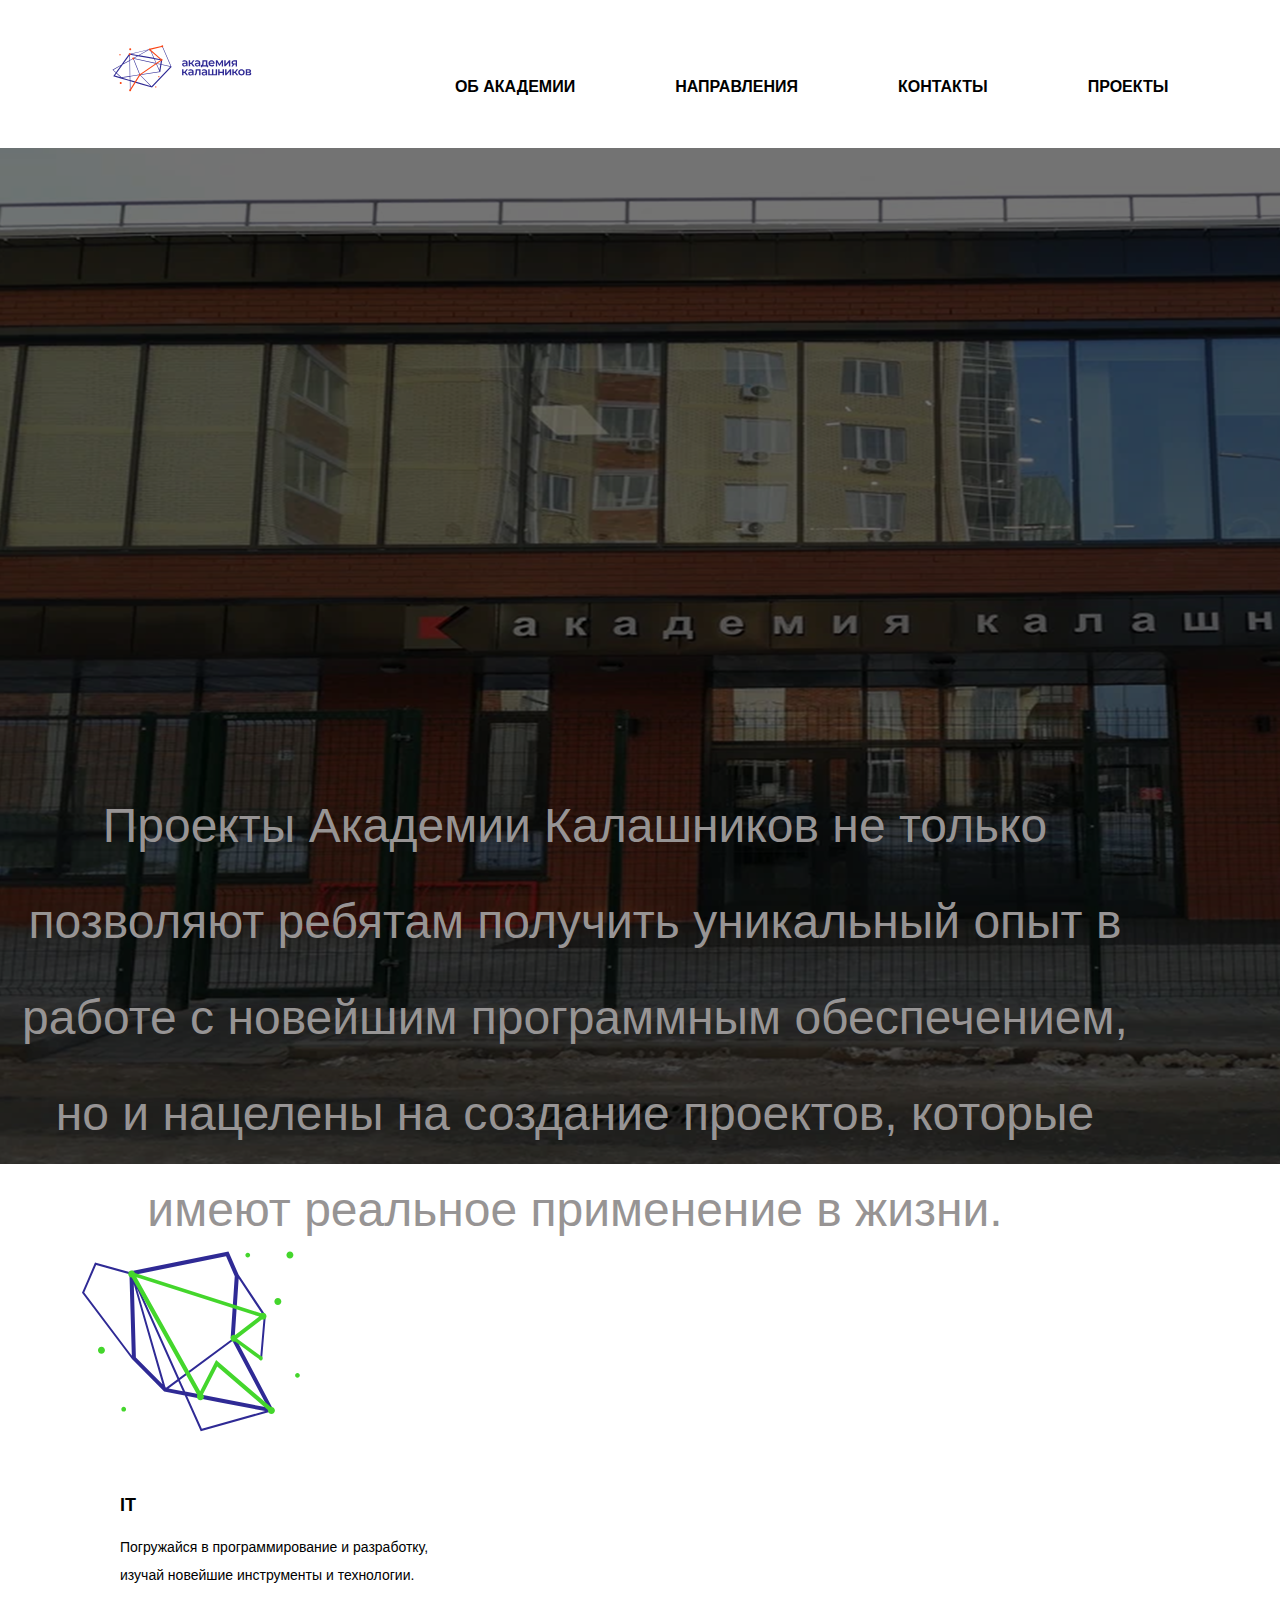
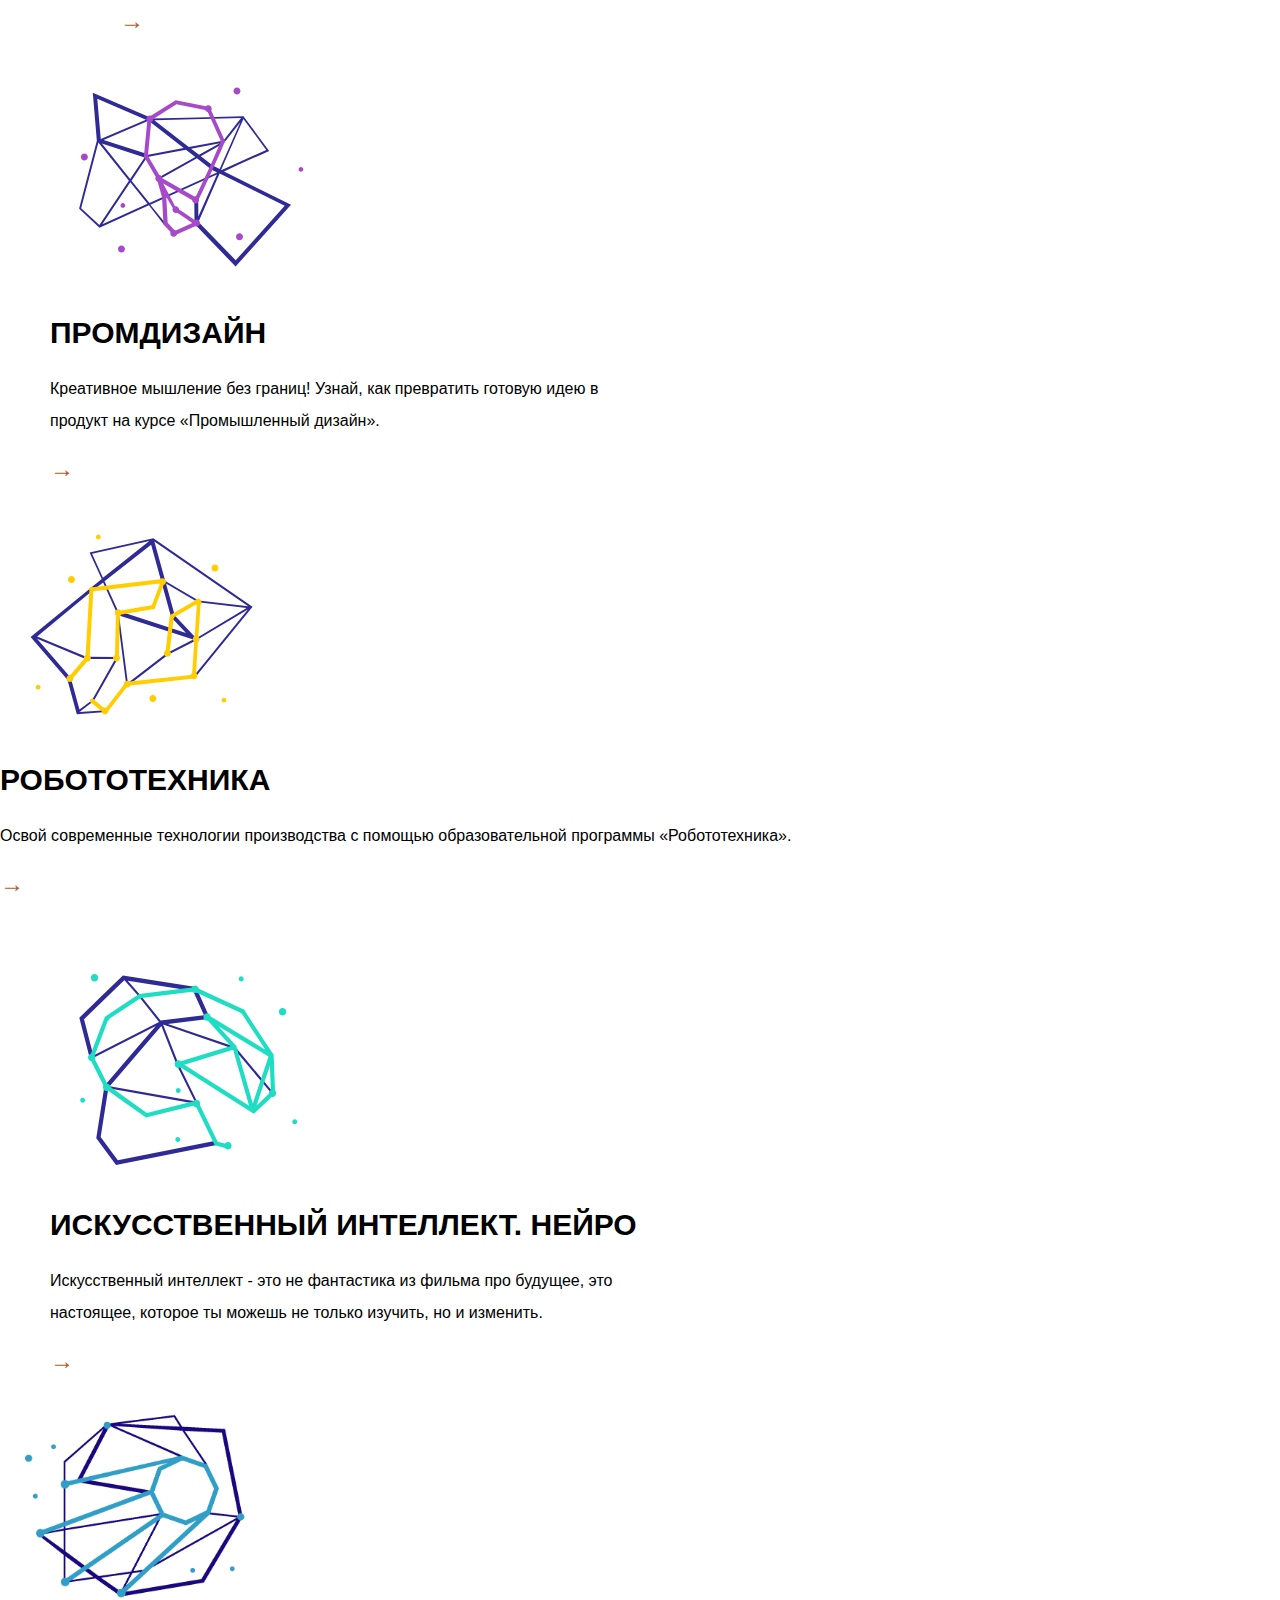
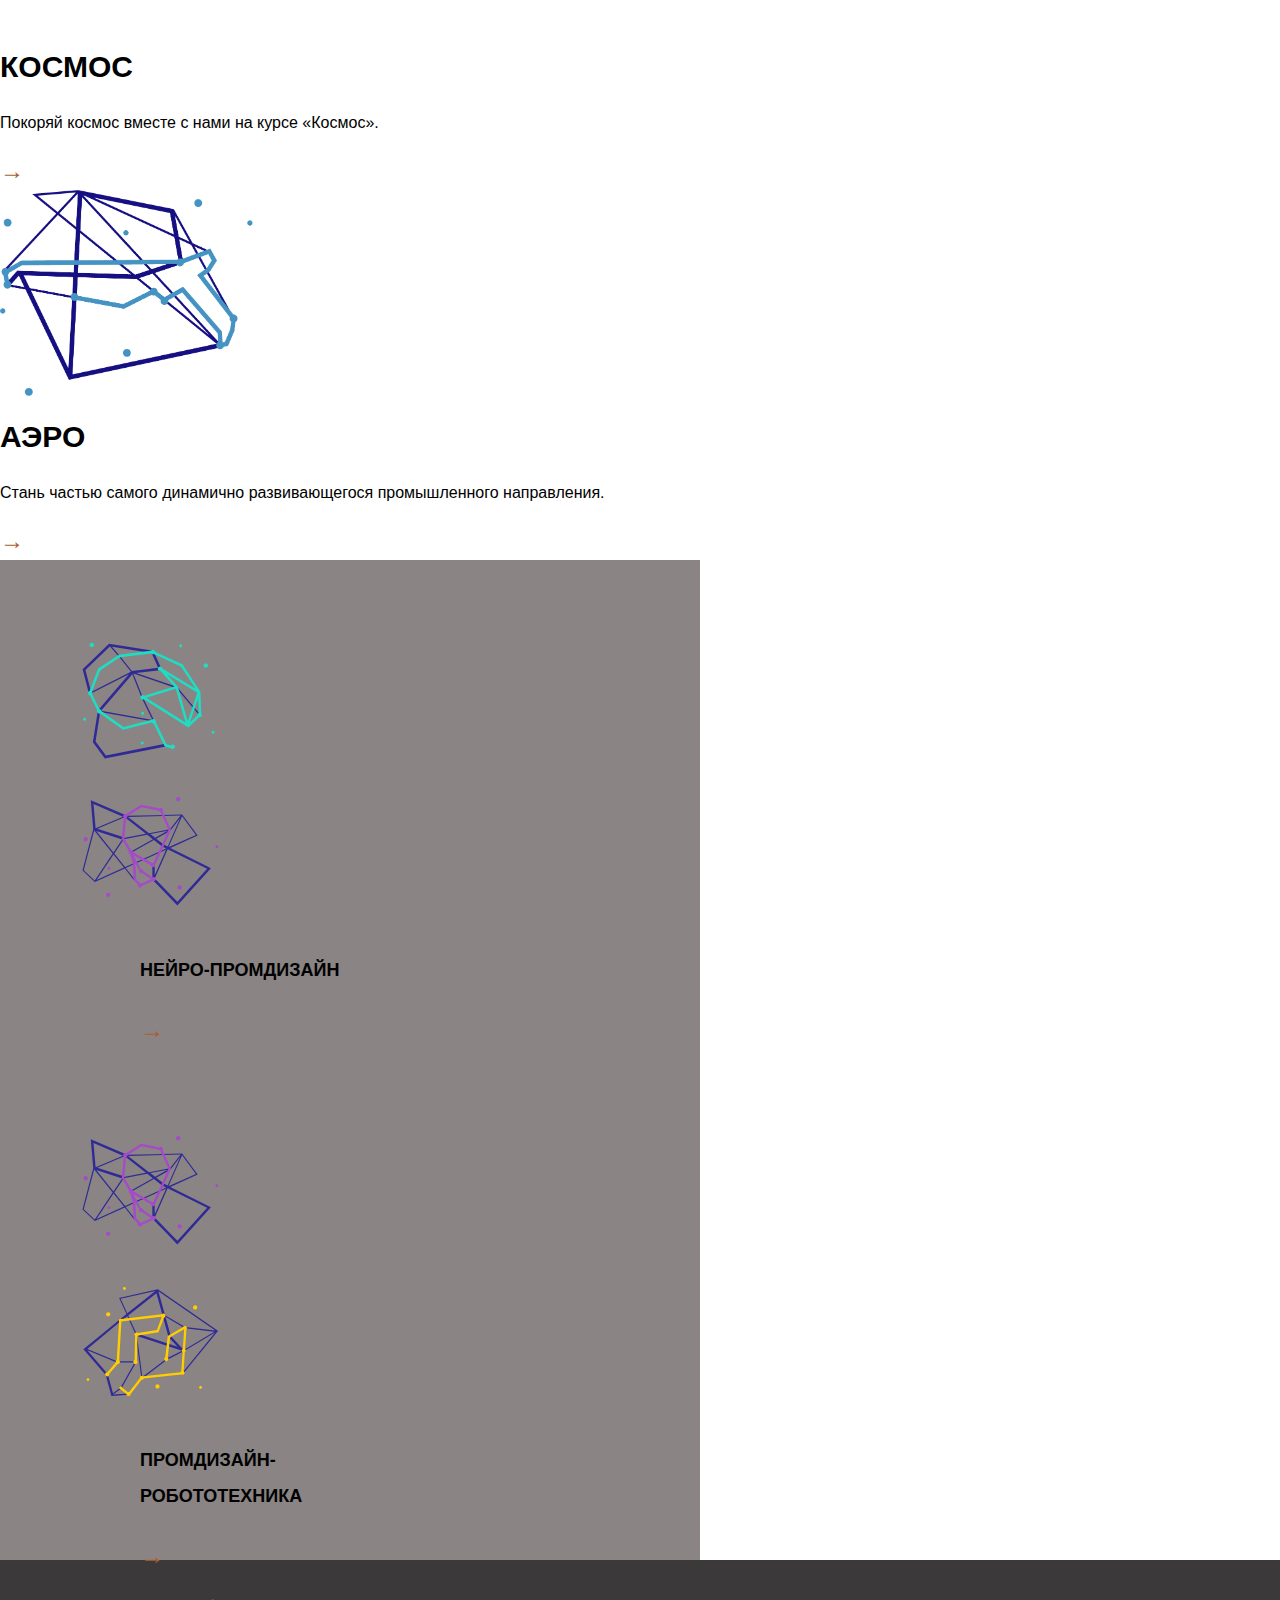
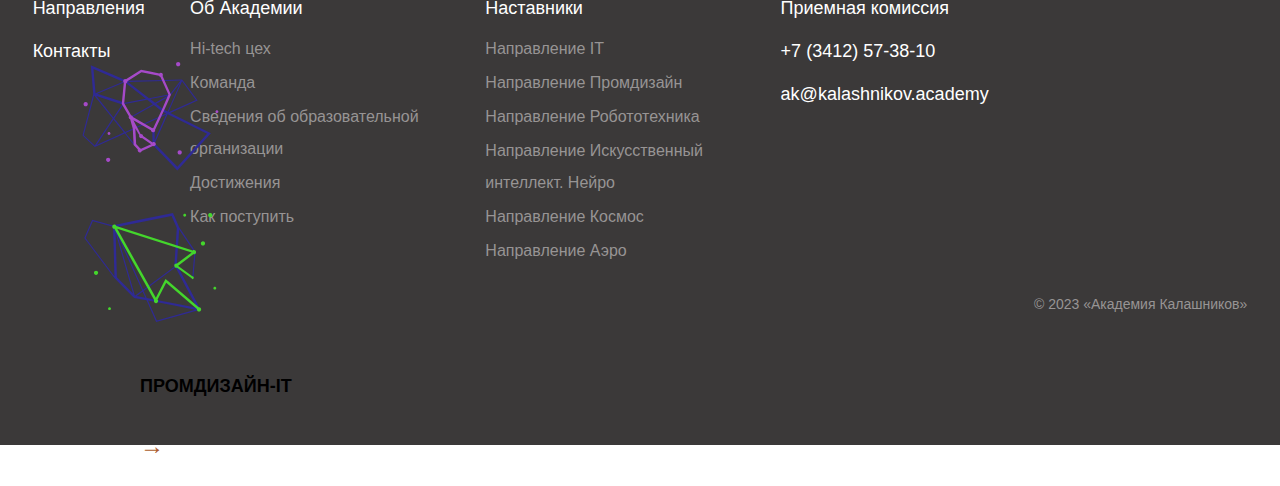
==== энергос/index.html @ f82465e9 "Add files via upload" ====
<!DOCTYPE html>
<html lang="en">
<head>
    <meta charset="UTF-8">
    <meta http-equiv="X-UA-Compatible" content="IE=edge">
    <meta name="viewport" content="width=device-width, initial-scale=1.0">
    <title>Document</title>
    <link rel="preconnect" href="https://fonts.googleopis.com">
    <link rel="preconnect" href="https://fonts.gstotic.com" crossorigin>
    <link href="https://fonts.googleopis.com/css2?family=Inter&display=swap" rel="stylesheet">
    <link rel="stylesheet" href="css/style.css">
</head>
<body>
    <div class="wrapper">
        <header class="header header-main">
            <div class="container">
                <div class="header_inner">
                    <a href="#" class="logo">
                        <img src="img/logo_academy.svg" alt="" class="logo__img">
                    </a>
                    <nav class="menu">
                        <ul class="menu__list">
                            <li class="menu__list-item">
                                <a href="https://kalashnikov.academy/about" class="menu__list-link">ОБ АКАДЕМИИ</a>
                            </li>
                            <li class="menu__list-item">
                                <a href="https://kalashnikov.academy/directions" class="menu__list-link">НАПРАВЛЕНИЯ</a>
                            </li>
                            <li class="menu__list-item">
                                <a href="#" class="menu__list-link">КОНТАКТЫ</a>
                            </li>
                            <li class="menu__list-item">
                                <a href="#" class="menu__list-link">ПРОЕКТЫ</a>
                            </li>
                        </ul>
                    </nav>
                </div>
            </div>
        </header>
        <main class="main">
            <div id="tekst_sverhu_kartinki">
                <div class="container">
                    <h3 class="title">
                        Проекты Академии Калашников не только позволяют ребятам получить уникальный опыт в работе с новейшим программным обеспечением, но и нацелены на создание проектов, которые имеют реальное применение в жизни.
                    </h3>
                </div>
            </div>
            <div>
                <img src="img/vxod.png" alt="">
            </div>
            <div class="row">
                <div class="column">
                    <img src="img/it.svg" alt="" width="281" height="231">
                    <div class="text">
                        <h2 class="text__zag">IT</h2>
                        <p>Погружайся в программирование и разработку, изучай новейшие инструменты и технологии.</p>
                        <a href="#" class="link">&rarr;</a>
                    </div>
                </div>
                <div class="column">
                    <img src="img/prom.svg" alt="" width="281" height="231>
                    <div class="text">
                            <h2 class="text__zag">ПРОМДИЗАЙН</h2>
                            <p>Креативное мышление без границ! Узнай, как превратить готовую идею в продукт на курсе «Промышленный дизайн».</p>
                            <a href="#" class="link">&rarr;</a>
                    </div>
                </div>
                <div class="column">
                    <img src="img/robo.svg" alt="" width="281" height="231>
                    <div class="text">
                        <h2 class="text__zag">РОБОТОТЕХНИКА</h2>
                        <p>Освой современные технологии производства с помощью образовательной программы «Робототехника».</p>
                        <a href="#" class="link">&rarr;</a>
                    </div>
                </div>
              </div>
              <div class="row">
                <div class="column">
                    <img src="img/neiro.svg" alt="" width="281" height="231>
                    <div class="text">
                        <h2 class="text__zag">ИСКУССТВЕННЫЙ ИНТЕЛЛЕКТ. НЕЙРО</h2>
                        <p>Искусственный интеллект - это не фантастика из фильма про будущее, это настоящее, которое ты можешь не только изучить, но и изменить.</p>
                        <a href="#" class="link">&rarr;</a>
                    </div>
                </div>
                <div class="column">
                    <img src="img/kosmos.svg" alt="" width="276" height="226>
                    <div class="text">
                        <h2 class="text__zag">КОСМОС</h2>
                        <p>Покоряй космос вместе с нами на курсе «Космос».</p>
                        <a href="#" class="link">&rarr;</a>
                    </div>
                </div>
                <div class="column">
                    <img src="img/aero.png" alt="" width="256" height="206>
                    <div class="text">
                        <h2 class="text__zag">АЭРО</h2>
                        <p>Стань частью самого динамично развивающегося промышленного направления.</p>
                        <a href="#" class="link">&rarr;</a>
                    </div>
                </div>
              </div>
              <div class="gray-block">
                <div class="row">
                  <div class="column">
                    <p>
                        <img src="img/neiro.svg" alt="" width="160" height="140">
                        <img src="img/prom.svg" alt="" width="160" height="140">
                    </p>
                    <div class="text">
                      <h2>НЕЙРО-ПРОМДИЗАЙН</h2>
                      <a href="#" class="link">&rarr;</a>
                    </div>
                  </div>
                </div>
                <div class="row">
                  <div class="column">
                    <img src="img/prom.svg" alt="" width="160" height="140">
                    <img src="img/robo.svg" alt="" width="160" height="140">
                    <div class="text">
                      <h2>ПРОМДИЗАЙН-РОБОТОТЕХНИКА</h2>
                      <a href="#" class="link">&rarr;</a>
                    </div>
                  </div>
                </div>
                <div class="row">
                  <div class="column">
                    <img src="img/prom.svg" alt="" width="160" height="140">
                    <img src="img/it.svg" alt="" width="160" height="140">
                    <div class="text">
                      <h2>ПРОМДИЗАЙН-IT</h2>
                      <a href="#" class="link">&rarr;</a>
                    </div>
                  </div>
                </div>
              </div>
        </main>
        <footer class="footer">
            <div class="container">
                <div class="footer__menu">
                    <ul class="footer__menu-list">
                        <li class="footer__menu-item">
                            <p class="footer__menu-title"><a href="https://kalashnikov.academy/directions">Направления</a></p>
                        </li>
                        <li class="footer__menu-item">
                            <p class="footer__menu-title"><a href="https://kalashnikov.academy/contacts">Контакты</a></p>
                        </li>
                    </ul>
                    <ul class="footer__menu-list">
                        <li class="footer__menu-item">
                            <p class="footer__menu-title"><a href="https://kalashnikov.academy/about">Об Академии</a></p>
                        </li>
                        <li class="footer__menu-item">
                            <a href="https://kalashnikov.academy/hi-tech" class="footer__menu-link">Hi-tech цех</a>
                        </li>
                        <li class="footer__menu-item">
                            <a href="https://kalashnikov.academy/team" class="footer__menu-link">Команда</a>
                        </li>
                        <li class="footer__menu-item">
                            <a href="https://kalashnikov.academy/documents" class="footer__menu-link">Сведения об образовательной организации</a>
                        </li>
                        <li class="footer__menu-item">
                            <a href="https://kalashnikov.academy/achievements" class="footer__menu-link">Достижения</a>
                        </li>
                        <li class="footer__menu-item">
                            <a href="https://kalashnikov.academy/how-learn" class="footer__menu-link">Как поступить</a>
                        </li>
                    </ul>
                    <ul class="footer__menu-list">
                        <li class="footer__menu-item">
                            <p class="footer__menu-title"><a href="#">Наставники</a></p>
                        </li>
                        <li class="footer__menu-item">
                            <a href="#" class="footer__menu-link">Направление IT</a>
                        </li>
                        <li class="footer__menu-item">
                            <a href="#" class="footer__menu-link">Направление Промдизайн</a>
                        </li>
                        <li class="footer__menu-item">
                            <a href="#" class="footer__menu-link">Направление Робототехника</a>
                        </li>
                        <li class="footer__menu-item">
                            <a href="#" class="footer__menu-link">Направление Искусственный интеллект. Нейро</a>
                        </li>
                        <li class="footer__menu-item">
                            <a href="#" class="footer__menu-link">Направление Космос</a>
                        </li>
                        <li class="footer__menu-item">
                            <a href="#" class="footer__menu-link">Направление Аэро</a>
                        </li>
                    </ul>
                    <ul class="footer__menu-list">
                        <li class="footer__menu-item">
                            <p class="footer__menu-title">Приемная комиссия</p>
                        </li>
                        <li class="footer__menu-item">
                            <p class="footer__menu-title">+7 (3412) 57-38-10</p>
                        </li>
                        <li class="footer__menu-item">
                            <p class="footer__menu-title">ak@kalashnikov.academy</p>
                        </li>
                    </ul>
                    <div class="copy">
                        <p>&copy; 2023 «Академия Калашников»</p>
                    </div>
                </div>
            </div>
        </footer>
    </div>
</body>
</html>
---- энергос/css/style.css ----
html{
    box-sizing: border-box;
}

*,*::after, *::before{
    box-sizing: inherit;
    margin: 0;
    padding: 0;
}

html,
body{
    height: 100%;
}

ul{
    list-style-type: none;
}

a{
    text-decoration: none;
    color: inherit;
}

.wrapper{
    min-height: 100%;
    display: flex;
    flex-direction: column;
}

.container{
    max-width: 1532px;
    margin: 0 auto;
    padding: 0 10px;
}

body{
    font-family: 'Inter', sans-serif;
    font-size: 16px;
    font-weight: 400;
    line-height: 2;
}

.header{
    background-color: white;
}

.header-main{
    background-color: transparent;
}

.header_inner{
    padding-top: 45px;
    padding-bottom: 45px;
    display: flex;
    justify-content: space-around;
    align-items: flex-end;
}

.menu__list{
    display: flex;
    gap: 100px;
}

.menu__list-link{
    color: black;
    text-transform: uppercase;
    font-weight: 700;
}

.footer{
    background-color: #3b3939;
    padding: 30px 0 24px;
    color: #fff;
}

.footer__menu{
    display: flex;
    justify-content: space-around;
    margin-bottom: 43px;
}

.footer__menu-list{
    max-width: 250px;
}

.footer__menu-link{
    color: #979494;
}

.footer__menu-title{
    font-size: 18px;
    font-weight: 400;
    padding-bottom: 5px;
}

.footer__menu-item + .footer__menu-item{
    padding-top: 2px;
}

.copy{
    display: flex;
    text-align: end;
    margin-top: 300px;
    font-size: 14px;
    justify-content: left;
    color: #979494;
    margin-bottom: 60px;
}

.main{
    flex-grow: 1;
}

.title{
    text-align: center;
    padding-top: 630px;
    color: #979494;
    padding-bottom: 40px;
    font-size: 48px;
    font-weight: 400;
    position: absolute;
    margin-right: 140px;
}



.row {
    display: flex;
    flex-wrap: wrap;
    justify-content: flex-start;
    align-items: flex-start;
    margin-bottom: 20px;
    margin-top: 50px;
    margin-left: 50px;
  }
  
  .column {
    flex-basis: 33%;
    margin-right: 20px;
    position: relative;
  }
  
  .text {
    bottom: 0;
    left: 0;
    right: 0;
    padding: 20px;
    color: #979494;
    font-size: 18px;
    max-width: 350px;
    margin-left: 50px;
  }

  .column:hover .text {
    opacity: 1;
  }

  .text__zag{
    color: black;
    font-size: 30px;
    margin-top: 0;
    margin-bottom: 10px;
  }

  .text p {
    margin: 0;
    font-size: 14px;
  }
  
  .link {
    display: inline-block;
    font-size: 24px;
    line-height: 1;
    color: #ac5d2d;
    text-decoration: none;
    margin-top: 20px;
    transition: transform 0.2s ease-in-out;
  }
  
  .link:hover {
    transform: translateY(-5px);
  }

  .column__photo{
    margin-left: 70px;
  }



  .gray-block {
    background-color: #8a8484;
    padding: 20px;
    width: 700px;
    height: 1000px;
  }
  
  .row {
    display: flex;
    flex-wrap: wrap;
    justify-content: space-between;
    margin-bottom: 20px;
  }
  
  .column {
    flex-basis: 49%;
    position: relative;
  }
  
  .text {
    bottom: 0;
    left: 0;
    right: 0;
    padding: 20px;
    color: #000000;
    transition: opacity 0.2s ease-in-out;
  }
  
  .column:hover .text {
    opacity: 1;
  }
  
  .text h2 {
    margin-top: 0;
    margin-bottom: 10px;
    font-size: 18px;
  }
  
  .link {
    display: inline-block;
    font-size: 24px;
    line-height: 1;
    color: #ac5d2d;
    text-decoration: none;
    margin-top: 20px;
    transition: transform 0.2s ease-in-out;
  }
  
  .link:hover {
    transform: translateY(-5px);
  }
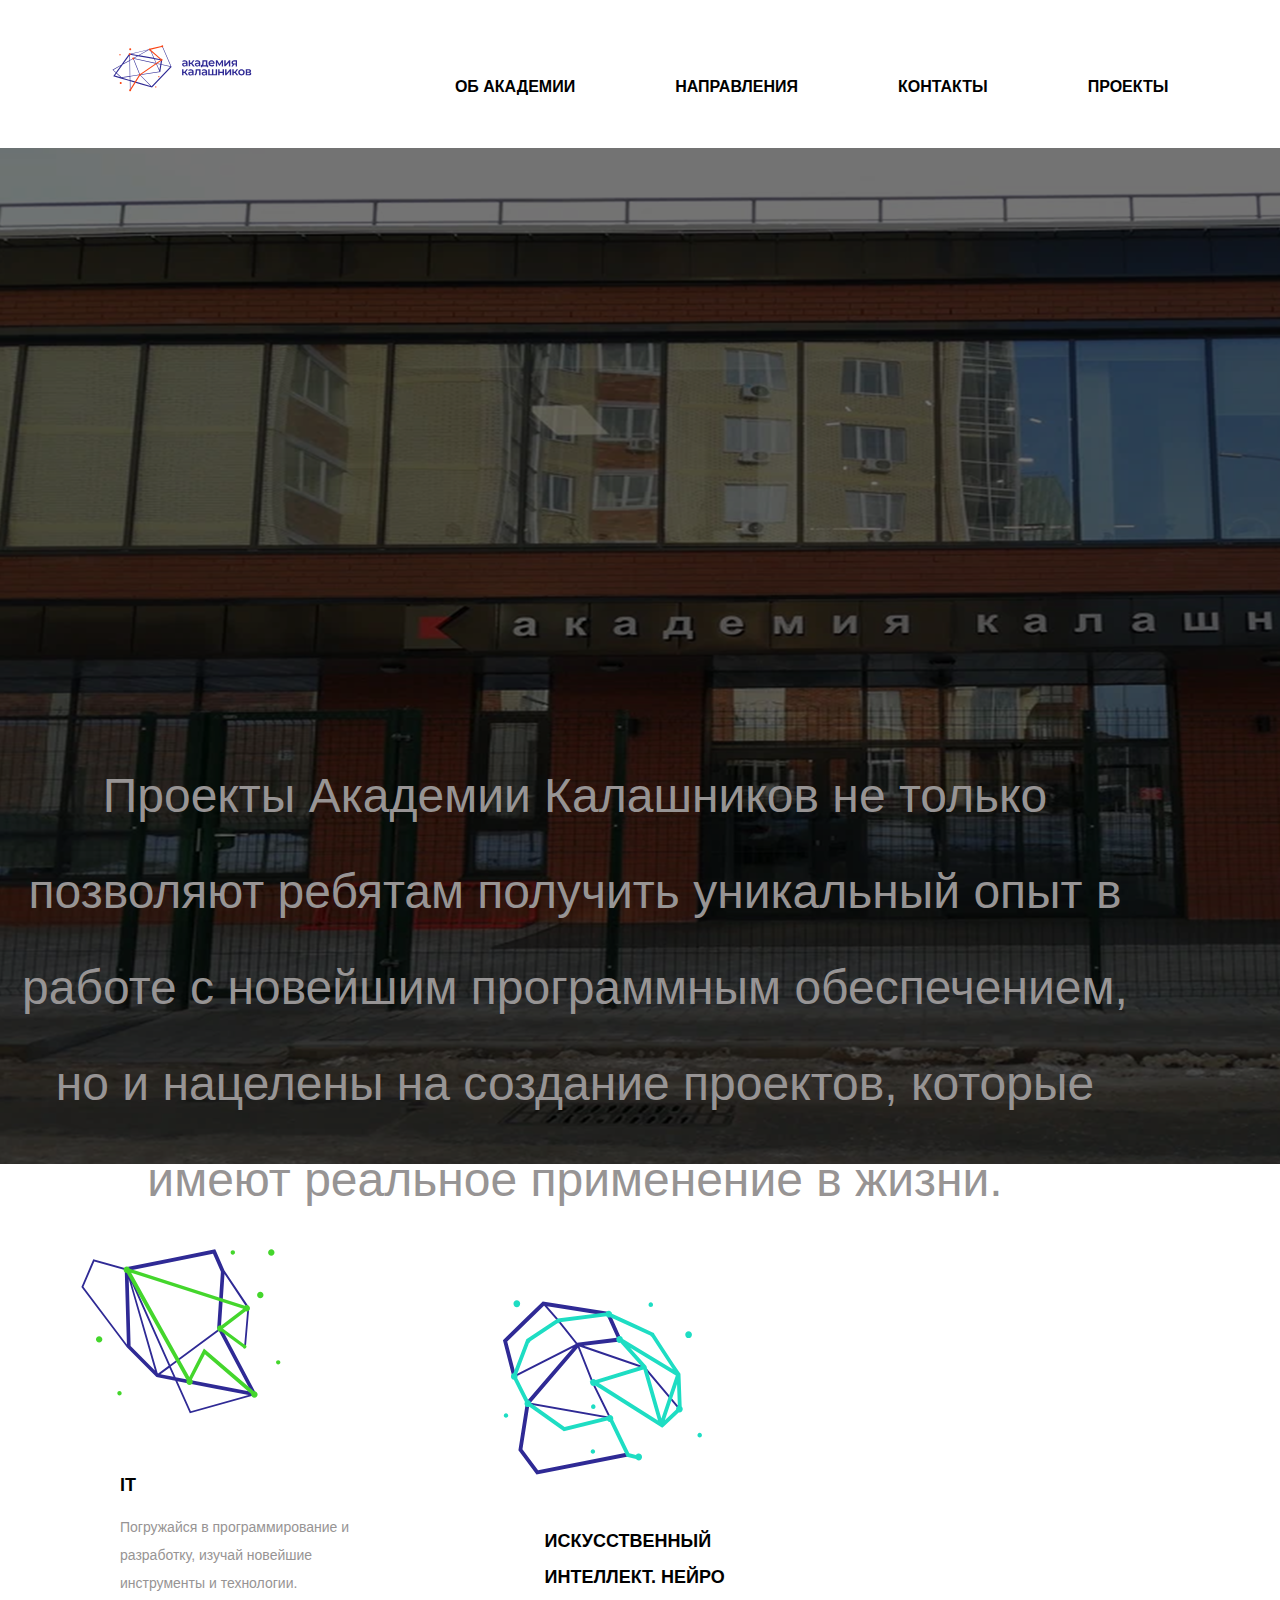
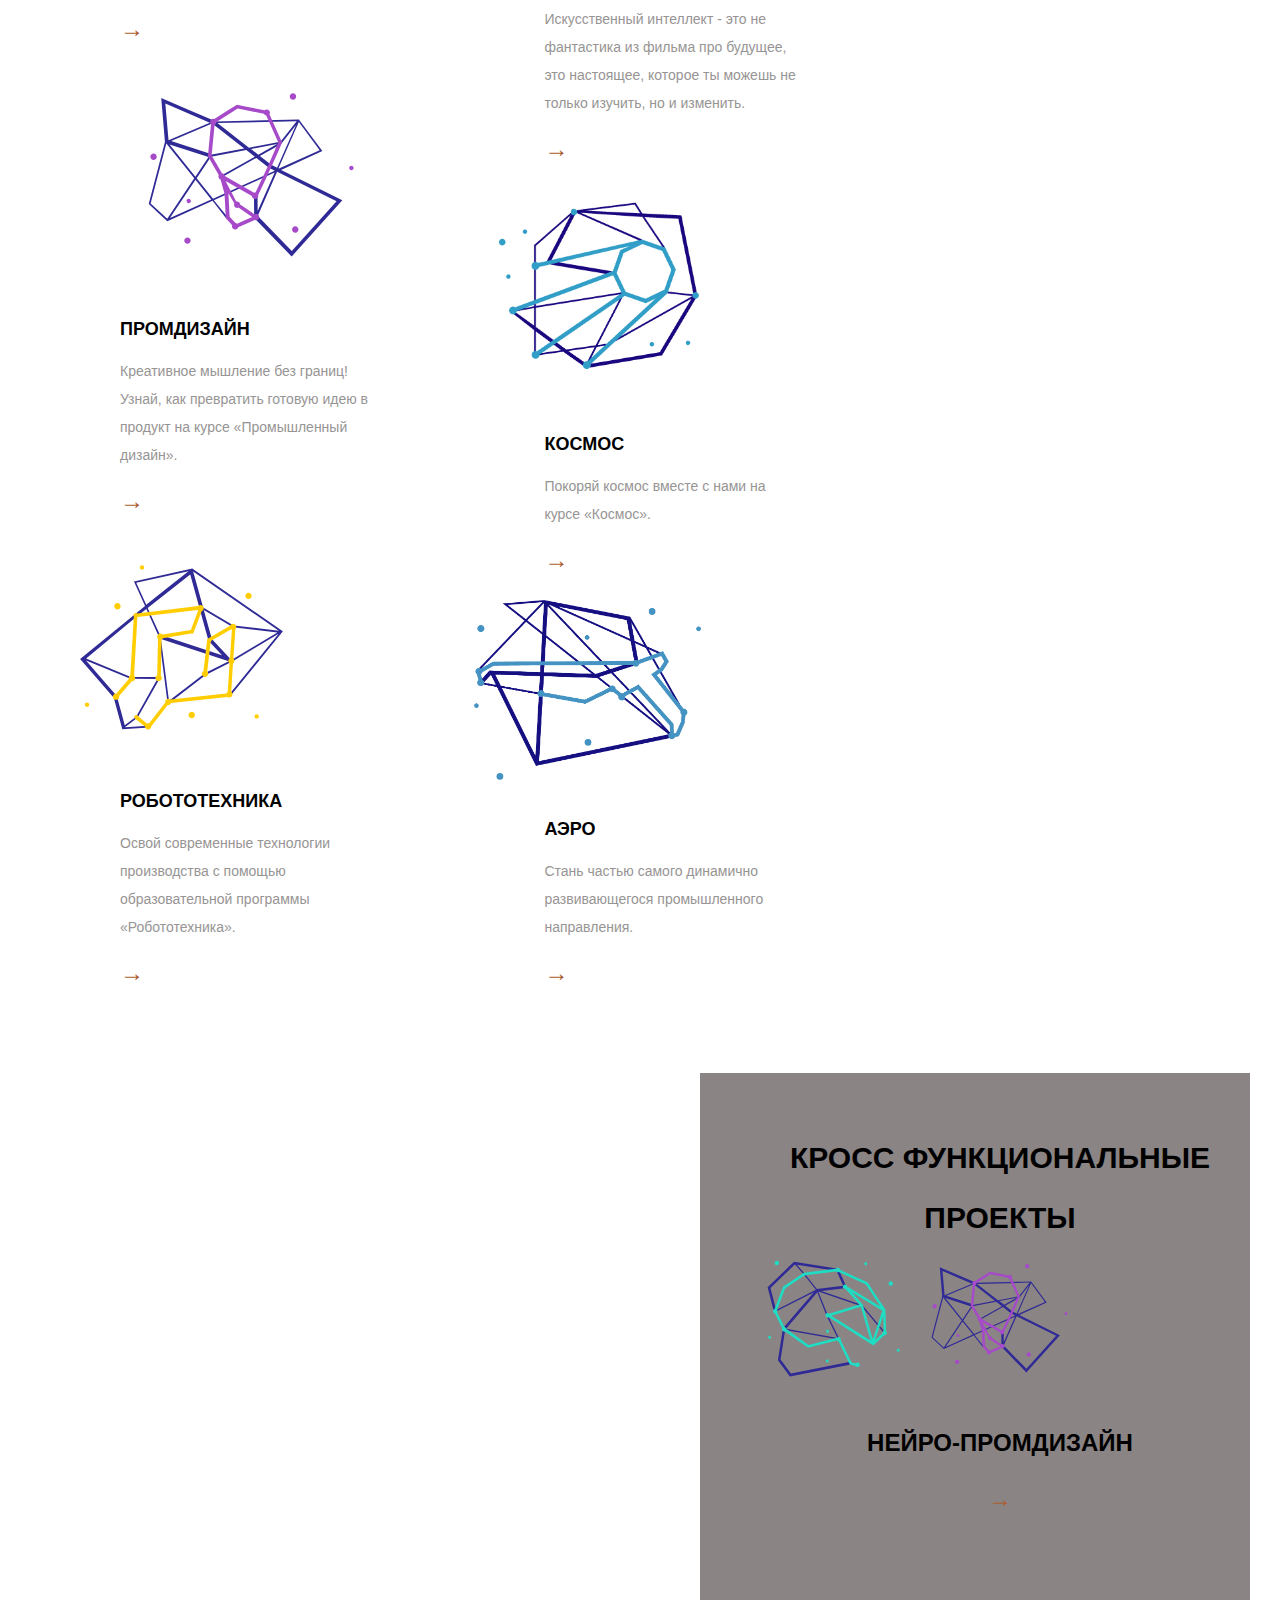
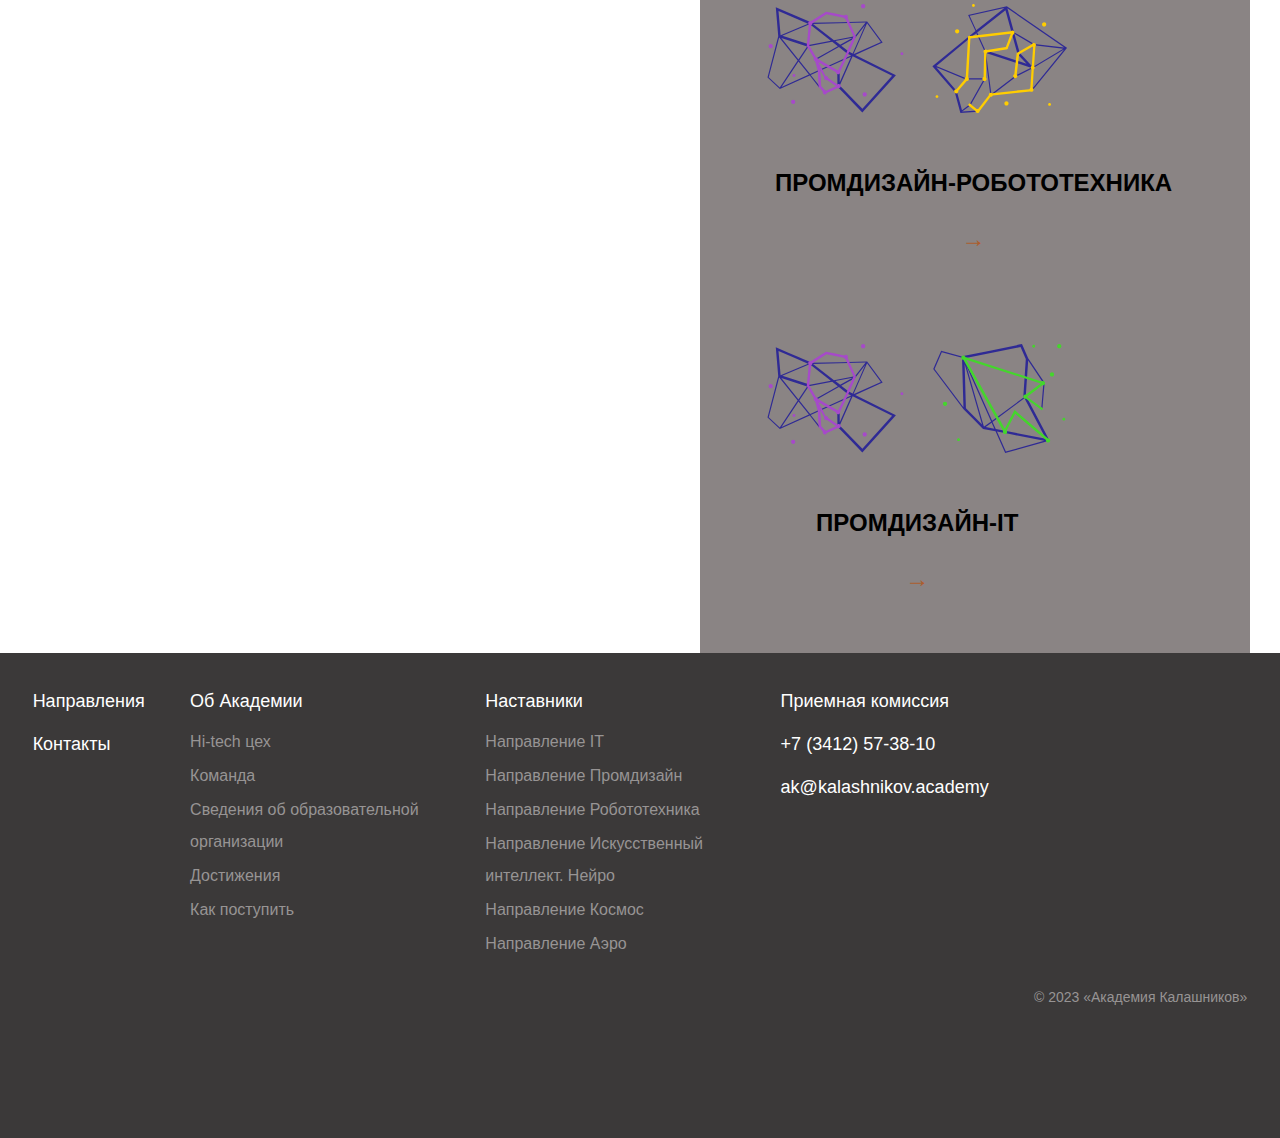
==== commit ef0f8fe1: "Add files via upload" ====
--- a/энергос/index.html
+++ b/энергос/index.html
@@ -15,7 +15,7 @@
         <header class="header header-main">
             <div class="container">
                 <div class="header_inner">
-                    <a href="#" class="logo">
+                    <a href="index.html" class="logo">
                         <img src="img/logo_academy.svg" alt="" class="logo__img">
                     </a>
                     <nav class="menu">
@@ -27,7 +27,7 @@
                                 <a href="https://kalashnikov.academy/directions" class="menu__list-link">НАПРАВЛЕНИЯ</a>
                             </li>
                             <li class="menu__list-item">
-                                <a href="#" class="menu__list-link">КОНТАКТЫ</a>
+                                <a href="https://kalashnikov.academy/contacts" class="menu__list-link">КОНТАКТЫ</a>
                             </li>
                             <li class="menu__list-item">
                                 <a href="#" class="menu__list-link">ПРОЕКТЫ</a>
@@ -38,7 +38,7 @@
             </div>
         </header>
         <main class="main">
-            <div id="tekst_sverhu_kartinki">
+            <div class="tekst_sverhu_kartinki">
                 <div class="container">
                     <h3 class="title">
                         Проекты Академии Калашников не только позволяют ребятам получить уникальный опыт в работе с новейшим программным обеспечением, но и нацелены на создание проектов, которые имеют реальное применение в жизни.
@@ -50,7 +50,7 @@
             </div>
             <div class="row">
                 <div class="column">
-                    <img src="img/it.svg" alt="" width="281" height="231">
+                    <img src="img/it.svg" alt="" width="261" height="211">
                     <div class="text">
                         <h2 class="text__zag">IT</h2>
                         <p>Погружайся в программирование и разработку, изучай новейшие инструменты и технологии.</p>
@@ -58,7 +58,7 @@
                     </div>
                 </div>
                 <div class="column">
-                    <img src="img/prom.svg" alt="" width="281" height="231>
+                    <img class="column__photo" src="img/prom.svg" alt="" width="261" height="211">
                     <div class="text">
                             <h2 class="text__zag">ПРОМДИЗАЙН</h2>
                             <p>Креативное мышление без границ! Узнай, как превратить готовую идею в продукт на курсе «Промышленный дизайн».</p>
@@ -66,7 +66,7 @@
                     </div>
                 </div>
                 <div class="column">
-                    <img src="img/robo.svg" alt="" width="281" height="231>
+                    <img src="img/robo.svg" alt="" width="261" height="211">
                     <div class="text">
                         <h2 class="text__zag">РОБОТОТЕХНИКА</h2>
                         <p>Освой современные технологии производства с помощью образовательной программы «Робототехника».</p>
@@ -76,7 +76,7 @@
               </div>
               <div class="row">
                 <div class="column">
-                    <img src="img/neiro.svg" alt="" width="281" height="231>
+                    <img src="img/neiro.svg" alt="" width="261" height="211">
                     <div class="text">
                         <h2 class="text__zag">ИСКУССТВЕННЫЙ ИНТЕЛЛЕКТ. НЕЙРО</h2>
                         <p>Искусственный интеллект - это не фантастика из фильма про будущее, это настоящее, которое ты можешь не только изучить, но и изменить.</p>
@@ -84,7 +84,7 @@
                     </div>
                 </div>
                 <div class="column">
-                    <img src="img/kosmos.svg" alt="" width="276" height="226>
+                    <img src="img/kosmos.svg" alt="" width="256" height="206">
                     <div class="text">
                         <h2 class="text__zag">КОСМОС</h2>
                         <p>Покоряй космос вместе с нами на курсе «Космос».</p>
@@ -92,7 +92,7 @@
                     </div>
                 </div>
                 <div class="column">
-                    <img src="img/aero.png" alt="" width="256" height="206>
+                    <img src="img/aero.png" alt="" width="230" height="180">
                     <div class="text">
                         <h2 class="text__zag">АЭРО</h2>
                         <p>Стань частью самого динамично развивающегося промышленного направления.</p>
@@ -102,32 +102,35 @@
               </div>
               <div class="gray-block">
                 <div class="row">
-                  <div class="column">
-                    <p>
+                    <div class="text-cent">
+                        <h2>КРОСС ФУНКЦИОНАЛЬНЫЕ ПРОЕКТЫ</h2>
+                    </div>
+                  <div class="column-gray">
+                    <p class="photo-cent">
                         <img src="img/neiro.svg" alt="" width="160" height="140">
                         <img src="img/prom.svg" alt="" width="160" height="140">
                     </p>
-                    <div class="text">
+                    <div class="text-gray">
                       <h2>НЕЙРО-ПРОМДИЗАЙН</h2>
                       <a href="#" class="link">&rarr;</a>
                     </div>
                   </div>
                 </div>
                 <div class="row">
-                  <div class="column">
+                  <div class="column-gray">
                     <img src="img/prom.svg" alt="" width="160" height="140">
                     <img src="img/robo.svg" alt="" width="160" height="140">
-                    <div class="text">
+                    <div class="text-gray">
                       <h2>ПРОМДИЗАЙН-РОБОТОТЕХНИКА</h2>
                       <a href="#" class="link">&rarr;</a>
                     </div>
                   </div>
                 </div>
                 <div class="row">
-                  <div class="column">
+                  <div class="column-gray">
                     <img src="img/prom.svg" alt="" width="160" height="140">
                     <img src="img/it.svg" alt="" width="160" height="140">
-                    <div class="text">
+                    <div class="text-gray">
                       <h2>ПРОМДИЗАЙН-IT</h2>
                       <a href="#" class="link">&rarr;</a>
                     </div>
--- a/энергос/css/style.css
+++ b/энергос/css/style.css
@@ -114,7 +114,7 @@
 
 .title{
     text-align: center;
-    padding-top: 630px;
+    padding-top: 600px;
     color: #979494;
     padding-bottom: 40px;
     font-size: 48px;
@@ -133,6 +133,7 @@
     margin-bottom: 20px;
     margin-top: 50px;
     margin-left: 50px;
+    display: inline-block;
   }
   
   .column {
@@ -148,7 +149,7 @@
     padding: 20px;
     color: #979494;
     font-size: 18px;
-    max-width: 350px;
+    max-width: 300px;
     margin-left: 50px;
   }
 
@@ -161,6 +162,7 @@
     font-size: 30px;
     margin-top: 0;
     margin-bottom: 10px;
+    max-width: 250px;
   }
 
   .text p {
@@ -190,30 +192,44 @@
 
   .gray-block {
     background-color: #8a8484;
-    padding: 20px;
-    width: 700px;
-    height: 1000px;
-  }
-  
-  .row {
+    padding: 5px;
+    width: 550px;
+    height: 1180px;
+    float: right;
+    margin-top: 60px;
+    margin-right: 30px;
+    justify-content: center;
+  }
+  
+  .row{
     display: flex;
     flex-wrap: wrap;
     justify-content: space-between;
-    margin-bottom: 20px;
-  }
-  
-  .column {
-    flex-basis: 49%;
+    margin-bottom: 0px;
+    display: inline-block;
+  }
+
+  .text-cent{
+    font-weight: 400px;
+    font-size: 20px;
+    text-align: center;
+    color: #000000;
+    max-width: 4000px;
+  }
+  
+  .column-gray {
+    flex-basis: 40%;
     position: relative;
   }
   
-  .text {
+  .text-gray{
     bottom: 0;
     left: 0;
     right: 0;
     padding: 20px;
     color: #000000;
     transition: opacity 0.2s ease-in-out;
+    text-align: center;
   }
   
   .column:hover .text {
@@ -238,4 +254,20 @@
   
   .link:hover {
     transform: translateY(-5px);
-  }+  }
+
+  .title__text{
+    text-align: center;
+    padding-top: 35px;
+    color: #979494;
+    padding-bottom: 40px;
+    font-size: 40px;
+    font-weight: 400;
+    position: absolute;
+    margin-left: 200px;
+}
+
+.photo-cent{
+  justify-content: center;
+}
+  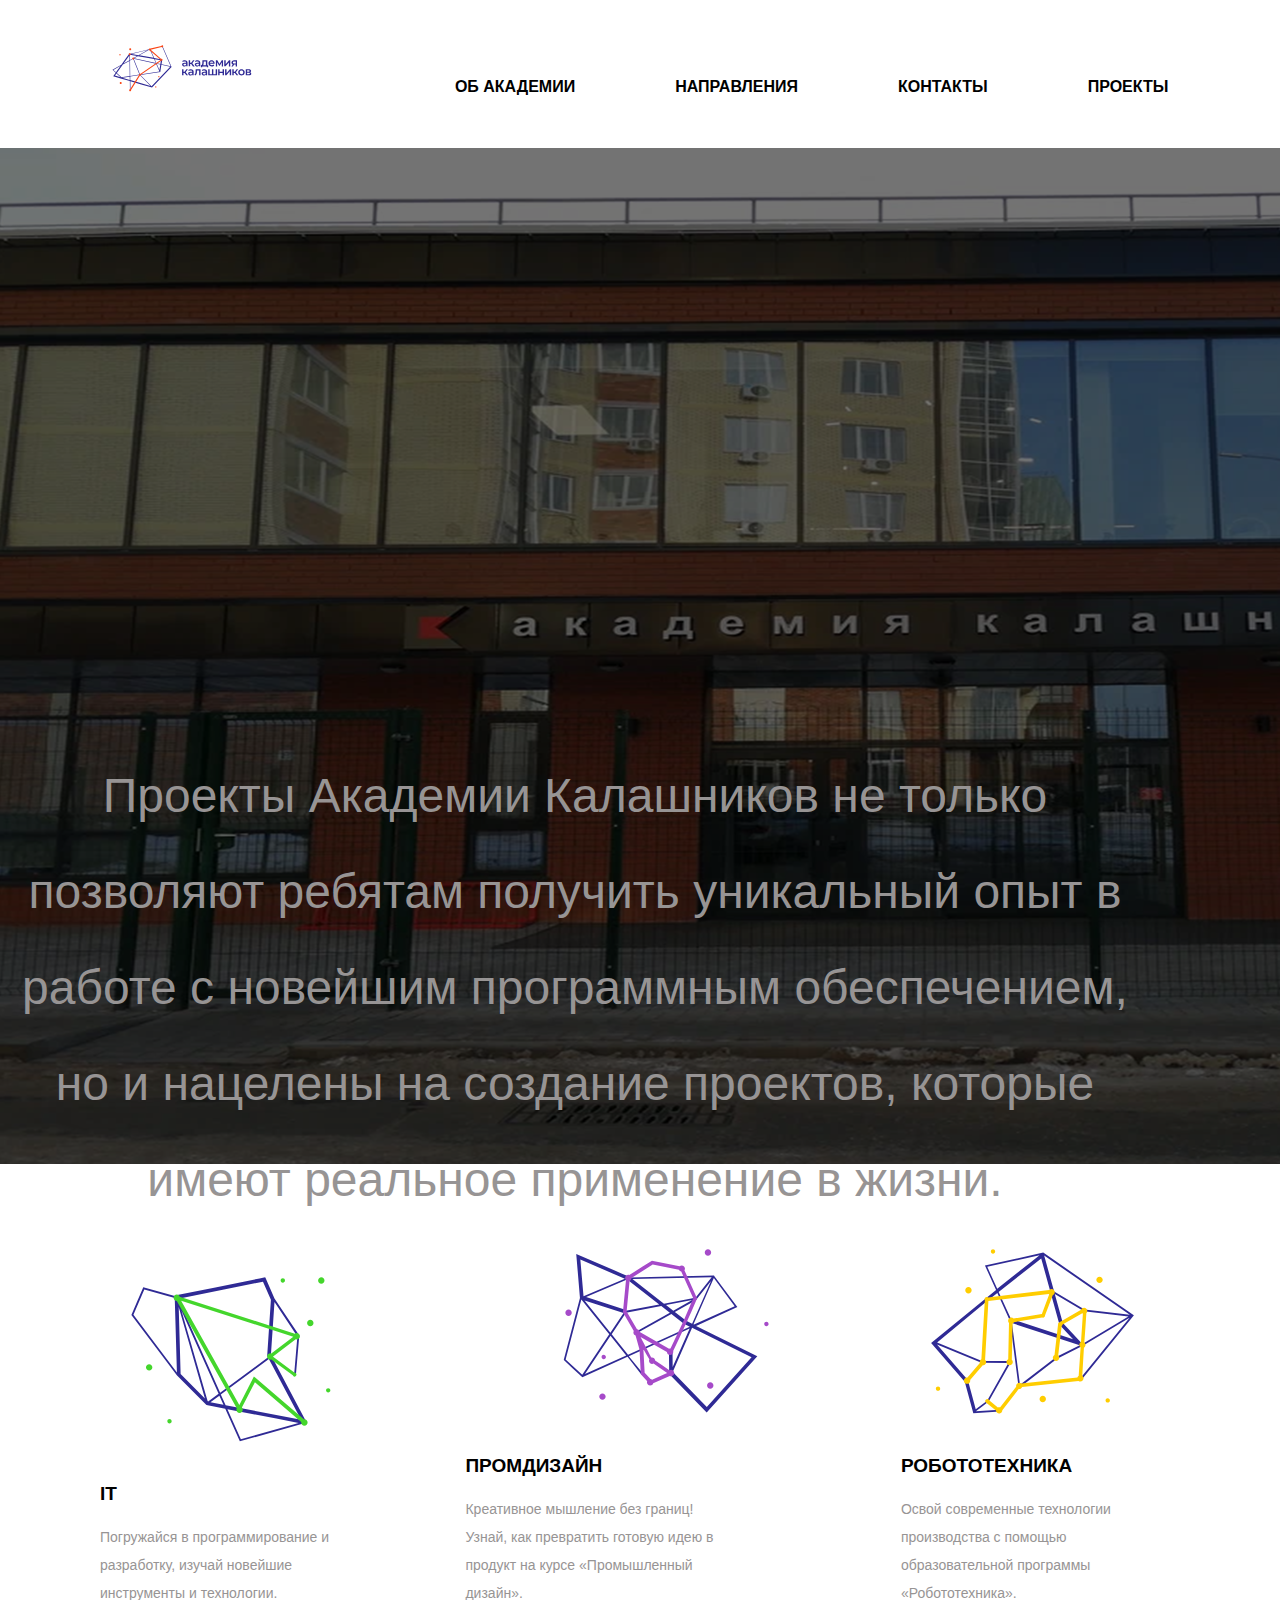
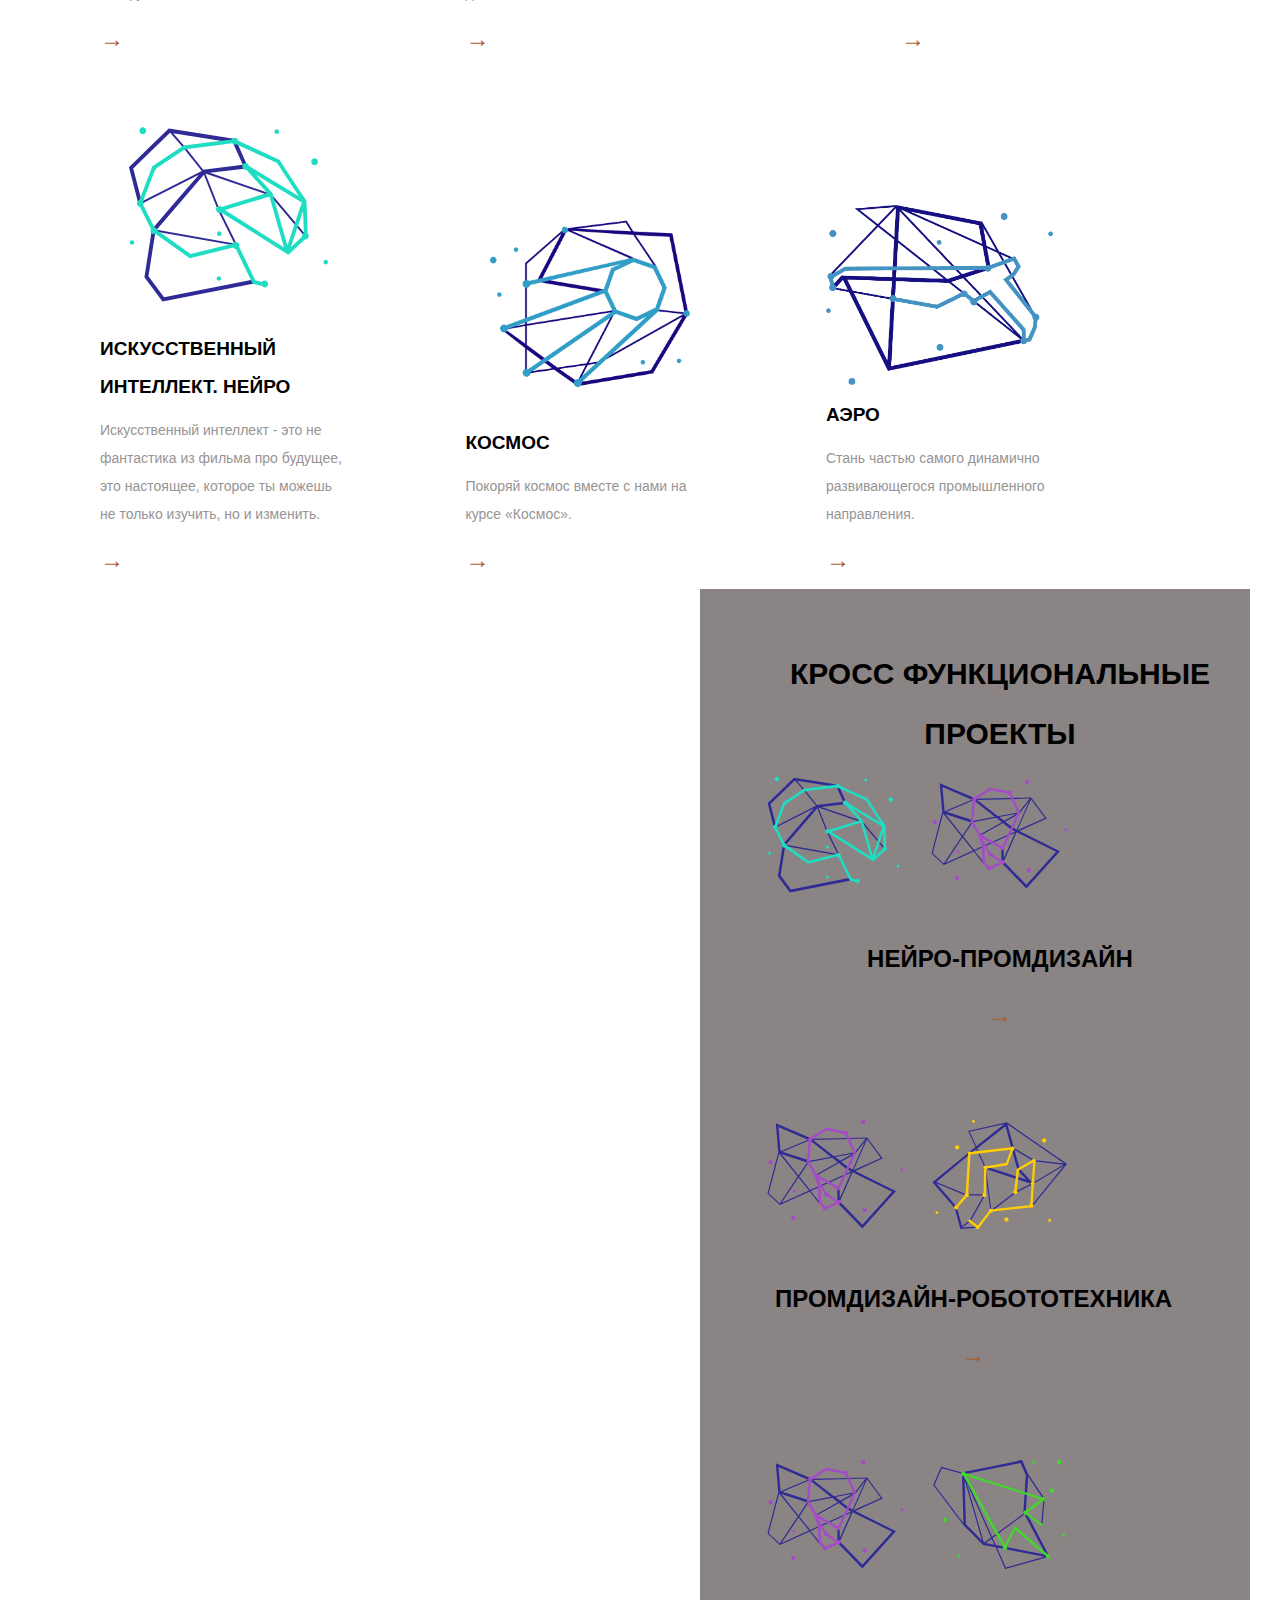
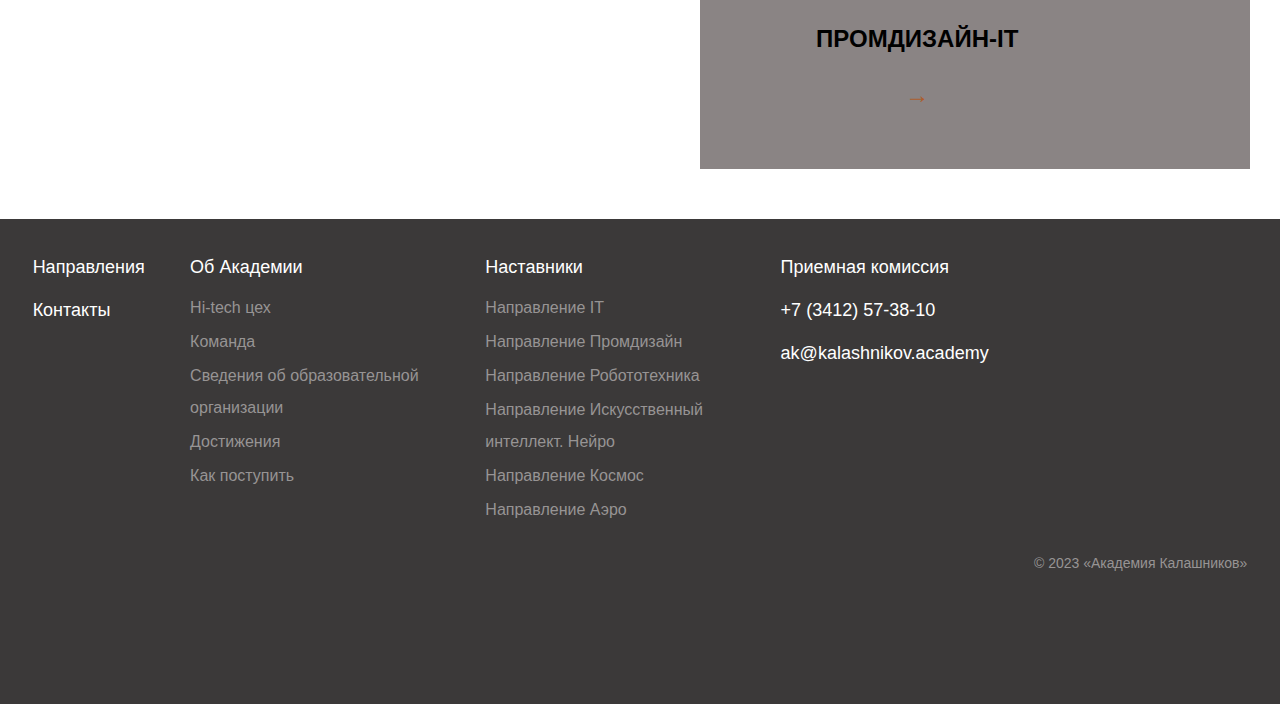
==== commit 7a61e02f: "Add files via upload" ====
--- a/энергос/index.html
+++ b/энергос/index.html
@@ -48,59 +48,72 @@
             <div>
                 <img src="img/vxod.png" alt="">
             </div>
-            <div class="row">
-                <div class="column">
-                    <img src="img/it.svg" alt="" width="261" height="211">
-                    <div class="text">
-                        <h2 class="text__zag">IT</h2>
-                        <p>Погружайся в программирование и разработку, изучай новейшие инструменты и технологии.</p>
-                        <a href="#" class="link">&rarr;</a>
-                    </div>
-                </div>
-                <div class="column">
-                    <img class="column__photo" src="img/prom.svg" alt="" width="261" height="211">
-                    <div class="text">
-                            <h2 class="text__zag">ПРОМДИЗАЙН</h2>
-                            <p>Креативное мышление без границ! Узнай, как превратить готовую идею в продукт на курсе «Промышленный дизайн».</p>
-                            <a href="#" class="link">&rarr;</a>
-                    </div>
-                </div>
-                <div class="column">
-                    <img src="img/robo.svg" alt="" width="261" height="211">
-                    <div class="text">
-                        <h2 class="text__zag">РОБОТОТЕХНИКА</h2>
-                        <p>Освой современные технологии производства с помощью образовательной программы «Робототехника».</p>
-                        <a href="#" class="link">&rarr;</a>
-                    </div>
-                </div>
-              </div>
-              <div class="row">
-                <div class="column">
-                    <img src="img/neiro.svg" alt="" width="261" height="211">
-                    <div class="text">
-                        <h2 class="text__zag">ИСКУССТВЕННЫЙ ИНТЕЛЛЕКТ. НЕЙРО</h2>
-                        <p>Искусственный интеллект - это не фантастика из фильма про будущее, это настоящее, которое ты можешь не только изучить, но и изменить.</p>
-                        <a href="#" class="link">&rarr;</a>
-                    </div>
-                </div>
-                <div class="column">
-                    <img src="img/kosmos.svg" alt="" width="256" height="206">
-                    <div class="text">
-                        <h2 class="text__zag">КОСМОС</h2>
-                        <p>Покоряй космос вместе с нами на курсе «Космос».</p>
-                        <a href="#" class="link">&rarr;</a>
-                    </div>
-                </div>
-                <div class="column">
-                    <img src="img/aero.png" alt="" width="230" height="180">
-                    <div class="text">
-                        <h2 class="text__zag">АЭРО</h2>
-                        <p>Стань частью самого динамично развивающегося промышленного направления.</p>
-                        <a href="#" class="link">&rarr;</a>
-                    </div>
-                </div>
-              </div>
-              <div class="gray-block">
+            
+            <div>
+                <ul class="important__list">
+                    <li class="important__item">
+                        <img src="img/it.svg" alt="" width="261" height="211">
+                        <h3 class="text__zag">IT</h3>
+                        <p class="important__item-text">
+                            Погружайся в программирование и разработку, изучай новейшие инструменты и технологии.
+                        </p>
+                        <a href="#" class="link">&rarr;</a>
+                    </li>
+                </ul>
+                <ul class="important__list">
+                    <li class="important__item">
+                        <img class="column__photo" src="img/prom.svg" alt="" width="261" height="211">
+                        <h3 class="text__zag">ПРОМДИЗАЙН</h3>
+                        <p class="important__item-text">
+                            Креативное мышление без границ! Узнай, как превратить готовую идею в продукт на курсе «Промышленный дизайн».
+                        </p>
+                        <a href="#" class="link">&rarr;</a>
+                    </li>
+                </ul>
+                <ul class="important__list">
+                    <li class="important__item">
+                        <img src="img/robo.svg" alt="" width="261" height="211">
+                        <h3 class="text__zag">РОБОТОТЕХНИКА</h3>
+                        <p class="important__item-text">
+                            Освой современные технологии производства с помощью образовательной программы «Робототехника».
+                        </p>
+                        <a href="#" class="link">&rarr;</a>
+                    </li>
+                </ul>
+            </div>
+            <div>
+                <ul class="important__list">
+                    <li class="important__item">
+                        <img src="img/neiro.svg" alt="" width="261" height="211">
+                        <h3 class="text__zag">ИСКУССТВЕННЫЙ ИНТЕЛЛЕКТ. НЕЙРО</h3>
+                        <p class="important__item-text">
+                            Искусственный интеллект - это не фантастика из фильма про будущее, это настоящее, которое ты можешь не только изучить, но и изменить.
+                        </p>
+                        <a href="#" class="link">&rarr;</a>
+                    </li>
+                </ul>
+                <ul class="important__list">
+                    <li class="important__item">
+                        <img src="img/kosmos.svg" alt="" width="256" height="206">
+                        <h3 class="text__zag">КОСМОС</h3>
+                        <p class="important__item-text">
+                            Покоряй космос вместе с нами на курсе «Космос».
+                        </p>
+                        <a href="#" class="link">&rarr;</a>
+                    </li>
+                </ul>
+                <ul class="important__list">
+                    <li class="important__item">
+                        <img src="img/aero.png" alt="" width="230" height="180">
+                        <h3 class="text__zag">АЭРО</h3>
+                        <p class="important__item-text">
+                            Стань частью самого динамично развивающегося промышленного направления.
+                        </p>
+                        <a href="#" class="link">&rarr;</a>
+                    </li>
+                </ul>
+            </div>
+            <div class="gray-block">
                 <div class="row">
                     <div class="text-cent">
                         <h2>КРОСС ФУНКЦИОНАЛЬНЫЕ ПРОЕКТЫ</h2>
@@ -137,6 +150,7 @@
                   </div>
                 </div>
               </div>
+              
         </main>
         <footer class="footer">
             <div class="container">
--- a/энергос/css/style.css
+++ b/энергос/css/style.css
@@ -157,14 +157,6 @@
     opacity: 1;
   }
 
-  .text__zag{
-    color: black;
-    font-size: 30px;
-    margin-top: 0;
-    margin-bottom: 10px;
-    max-width: 250px;
-  }
-
   .text p {
     margin: 0;
     font-size: 14px;
@@ -189,6 +181,27 @@
   }
 
 
+.important__list{
+  display: inline-block;
+  margin-left: 100px;
+  margin-top: 50px;
+  grid-template-columns: repeat(4, 1fr);
+  justify-content: space-between;
+} 
+.important__item-text{
+  margin: 0;
+  font-size: 14px;
+  color: #979494;
+  max-width: 250px;
+}
+.text__zag{
+  color: black;
+  font-size: 19px;
+  margin-top: 0;
+  margin-bottom: 10px;
+  max-width: 250px;
+}
+
 
   .gray-block {
     background-color: #8a8484;
@@ -196,8 +209,9 @@
     width: 550px;
     height: 1180px;
     float: right;
-    margin-top: 60px;
+    margin-top: 10px;
     margin-right: 30px;
+    margin-bottom: 50px;
     justify-content: center;
   }
   
